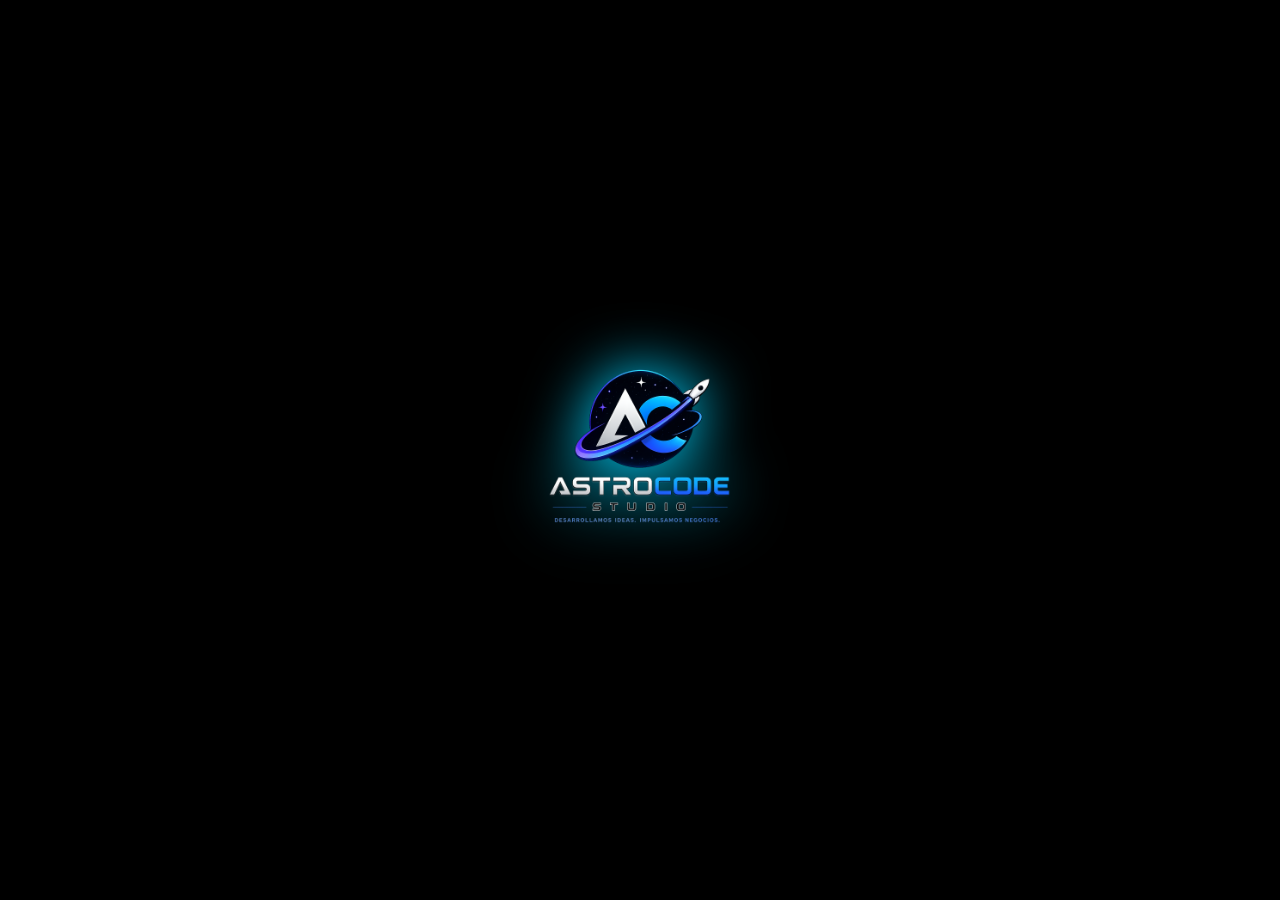
==== Contacto.html @ 104526f7 "Create Contacto.html" ====
<!DOCTYPE html>
<html lang="es">
<head>
<meta charset="UTF-8">
<meta name="viewport" content="width=device-width, initial-scale=1.0">
<title>AstroCode Studio</title>

<link href="https://fonts.googleapis.com/css2?family=Orbitron:wght@400;600&family=Inter:wght@300;400;500;600&display=swap" rel="stylesheet">

<link rel="Stylesheet" href="Styles.css">
    
</head>

<body>

<div id="loader"><img src="logo.png"></div>
<canvas id="stars"></canvas>

<header>
<div class="logo">AstroCode | Studio </div>
<div class="menu-toggle" onclick="toggleMenu()">☰</div>

<nav id="nav">
<a href="#">Inicio</a>
<a href="#nosotros">Nosotros</a>
<a href="#servicios">Servicios</a>
<a href="Paquete.html">Paquetes </a>
<a href="#portafolio">Portafolio</a>
<a href="#testimonios">Testimonios</a>
<a href="#contacto">Contacto</a>
</nav>
</header>

<!-- CONTACTO -->
<section id="contacto">
<h2>Contacto</h2>

<form class="contact-form" action="https://formspree.io/f/xblaqzoy" method="POST">
<input type="text" name="name" placeholder="Nombre" required>
<input type="email" name="email" placeholder="Correo" required>
<textarea name="message" placeholder="Mensaje" required></textarea>
<button class="btn">Enviar</button>
</form>

</section>
---- Styles.css ----
*{margin:0;padding:0;box-sizing:border-box;}

body{
  font-family:'Inter',sans-serif;
  background:radial-gradient(circle at center,#050816,#000);
  color:#fff;
  overflow-x:hidden;
}

/* LOADER */
#loader{
  position:fixed;
  width:100%;
  height:100vh;
  background:#000;
  display:flex;
  justify-content:center;
  align-items:center;
  z-index:9999;
  transition:opacity 1s;
}
#loader img{
  width:220px;
  animation:intro 4s forwards;
}
@keyframes intro{
  0%{opacity:0;transform:scale(.6);filter:blur(20px);}
  60%{opacity:1;transform:scale(1.1);}
  100%{transform:scale(1);filter:drop-shadow(0 0 30px #00d4ff);}
}

/* ESTRELLAS */
#stars{
  position:fixed;
  width:100%;
  height:100%;
  z-index:-1;
  opacity:0;
  transition:2s;
}

/* HEADER */
header{
  position:fixed;
  width:100%;
  padding:18px 30px;
  display:flex;
  justify-content:space-between;
  align-items:center;
  backdrop-filter:blur(15px);
  background:rgba(5,7,13,0.7);
  z-index:1000;
}

header::after{
  content:"";
  position:absolute;
  bottom:0;
  width:200%;
  height:2px;
  background:linear-gradient(90deg,#00d4ff,#00ffe5,#5b8cff,#00d4ff);
  animation:rgb 6s linear infinite;
}

@keyframes rgb{
  0%{transform:translateX(-50%)}
  100%{transform:translateX(0)}
}

.logo{
  font-family:'Orbitron';
  color:#00d4ff;
}

/* NAV */
nav{
  display:flex;
  gap:20px;
}

nav a{
  color:#aaa;
  text-decoration:none;
  font-size:0.9rem;
}

nav a:hover{color:#fff;}

/* MENU MOBILE */
.menu-toggle{
  display:none;
  font-size:1.5rem;
  cursor:pointer;
}

/* HERO */
.hero{
  height:100vh;
  display:flex;
  justify-content:center;
  align-items:center;
  text-align:center;
  opacity:0;
  transform:translateY(40px);
  transition:1s;
}

.hero img{width:170px;}

.hero h1{
  font-family:'Orbitron';
  font-size:2.5rem;
  background:linear-gradient(90deg,#00d4ff,#00ffe5,#5b8cff);
  -webkit-background-clip:text;
  -webkit-text-fill-color:transparent;
}

.subtext{
  max-width:650px;
  color:#aaa;
  margin-top:15px;
}

#dynamic-text{
  color:#00d4ff;
  margin-top:10px;
}

/* BOTON */
.btn{
  margin-top:25px;
  padding:12px 30px;
  border-radius:30px;
  border:none;
  background:rgba(20,25,50,.5);
  color:#fff;
  cursor:pointer;
  transition:.3s;
}
.btn:hover{
  background:linear-gradient(90deg,#00d4ff,#00ffe5,#5b8cff);
  color:#000;
}

/* SECCIONES */
section{
  padding:120px 20px;
  max-width:1100px;
  margin:auto;
  opacity:0;
  transform:translateY(40px);
  transition:1s;
}
section.show{
  opacity:1;
  transform:translateY(0);
}

/* GRID GENERAL */
.grid{
  display:grid;
  grid-template-columns:repeat(auto-fit,minmax(320px,380px));
  justify-content:center;
  gap:30px;
}

/* CARDS */
.card{
  background:rgba(20,25,50,.6);
  padding:30px;
  border-radius:20px;
  box-shadow:0 0 25px rgba(0,212,255,.15);
  max-width:380px;
  margin:auto;
}

/* CONTENIDO INTERNO */
.card-content{
  display:flex;
  flex-direction:column;
  gap:15px;
  text-align:center;
}

/* BIENVENIDA */
.welcome-box{
  padding:50px;
  border-radius:20px;
  background:rgba(20,25,50,.6);
  box-shadow:0 0 40px rgba(0,212,255,.2);
}

/* CAROUSEL */
.carousel{overflow:hidden;border-radius:20px;}
.slides{display:flex;transition:.5s;}
.slide{min-width:100%;}
.slide img{width:100%;border-radius:20px;}

.dots{text-align:center;margin-top:10px;}
.dots span{
  display:inline-block;
  width:10px;height:10px;
  background:#555;margin:5px;
  border-radius:50%;
  cursor:pointer;
}
.dots .active{background:#00d4ff;}

/* FORM */
.contact-form input,
.contact-form textarea{
  width:100%;
  padding:12px;
  margin:10px 0;
  border-radius:10px;
  border:none;
  background:#111;
  color:#fff;
}

/* ===== PAQUETES (ESTÁTICO PRO) ===== */

.packages{
  text-align:center;
  position:relative;
}

.packages h2{
  margin-bottom:50px;
}

/* CARDS PAQUETES */
.package-card{
  position:relative;
}

/* PRECIO */
.package-price{
  font-size:2.2rem;
  margin:10px 0;
  color:#00d4ff;
  font-weight:600;
}

/* LISTA */
.package-list{
  list-style:none;
  margin:10px auto;
  max-width:260px;
  line-height:1.6;
}

.package-list li{
  margin:6px 0;
  color:#aaa;
}

/* BOTÓN */
.package-btn{
  width:100%;
  margin-top:15px;
}

/* PRO (SIN ANIMACIÓN) */
.package-pro{
  border:1px solid rgba(0,212,255,.4);
  box-shadow:0 0 40px rgba(0,212,255,.25);
}

/* BADGE */
.package-badge{
  position:absolute;
  top:15px;
  right:15px;
  background:linear-gradient(90deg,#00d4ff,#00ffe5);
  color:#000;
  padding:5px 12px;
  border-radius:15px;
  font-size:.7rem;
  font-weight:600;
}

.package-pro li{
  color:#cfffff;
}

/* FOOTER */
footer{
  text-align:center;
  padding:30px;
  color:#777;
}

/* MOBILE */
@media(max-width:768px){

  .menu-toggle{display:block;}

  nav{
    position:absolute;
    top:70px;
    right:20px;
    background:#0d1224;
    flex-direction:column;
    padding:20px;
    border-radius:15px;
    display:none;
  }

  nav.active{
    display:flex;
  }

  .grid{
    grid-template-columns:1fr;
  }

}
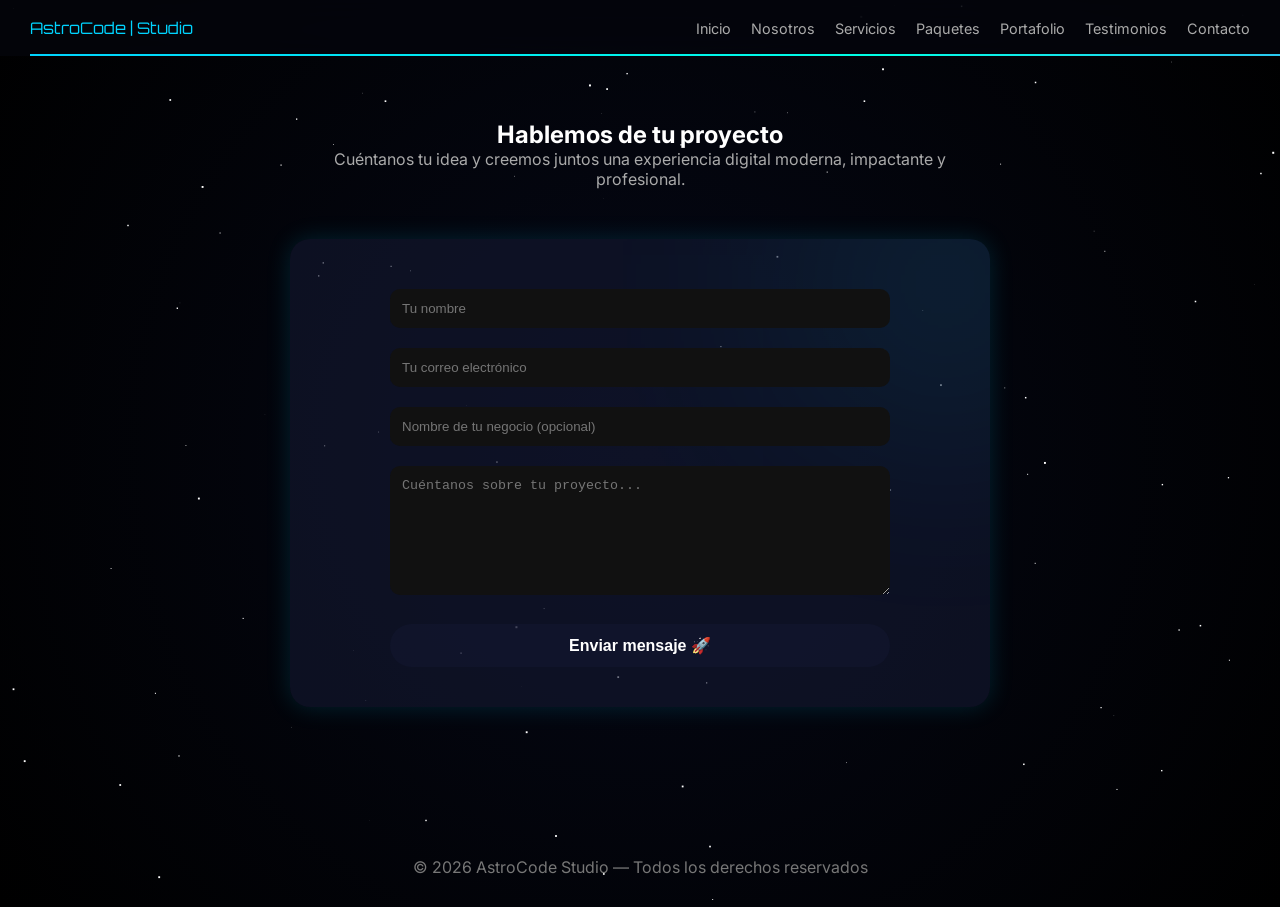
==== commit 9d42b83a: "Update Contacto.html" ====
--- a/Contacto.html
+++ b/Contacto.html
@@ -3,43 +3,189 @@
 <head>
 <meta charset="UTF-8">
 <meta name="viewport" content="width=device-width, initial-scale=1.0">
-<title>AstroCode Studio</title>
+
+<title>Contacto | AstroCode Studio</title>
 
 <link href="https://fonts.googleapis.com/css2?family=Orbitron:wght@400;600&family=Inter:wght@300;400;500;600&display=swap" rel="stylesheet">
 
-<link rel="Stylesheet" href="Styles.css">
-    
+<link rel="stylesheet" href="Styles.css">
+
 </head>
 
 <body>
 
-<div id="loader"><img src="logo.png"></div>
+<!-- 🌌 ESTRELLAS -->
 <canvas id="stars"></canvas>
 
+<!-- HEADER -->
 <header>
-<div class="logo">AstroCode | Studio </div>
+
+<div class="logo">AstroCode | Studio</div>
+
 <div class="menu-toggle" onclick="toggleMenu()">☰</div>
 
 <nav id="nav">
-<a href="#">Inicio</a>
-<a href="#nosotros">Nosotros</a>
-<a href="#servicios">Servicios</a>
-<a href="Paquete.html">Paquetes </a>
-<a href="#portafolio">Portafolio</a>
-<a href="#testimonios">Testimonios</a>
-<a href="#contacto">Contacto</a>
+<a href="index.html">Inicio</a>
+<a href="nosotros.html">Nosotros</a>
+<a href="servicios.html">Servicios</a>
+<a href="paquetes.html">Paquetes</a>
+<a href="portafolio.html">Portafolio</a>
+<a href="testimonios.html">Testimonios</a>
+<a href="contacto.html">Contacto</a>
 </nav>
+
 </header>
 
-<!-- CONTACTO -->
-<section id="contacto">
-<h2>Contacto</h2>
+<!-- 🚀 CONTACTO -->
+<section class="show">
 
-<form class="contact-form" action="https://formspree.io/f/xblaqzoy" method="POST">
-<input type="text" name="name" placeholder="Nombre" required>
-<input type="email" name="email" placeholder="Correo" required>
-<textarea name="message" placeholder="Mensaje" required></textarea>
-<button class="btn">Enviar</button>
+<h2 style="text-align:center;">Hablemos de tu proyecto</h2>
+
+<p class="subtext" style="text-align:center; margin:auto;">
+Cuéntanos tu idea y creemos juntos una experiencia digital moderna,
+impactante y profesional.
+</p>
+
+<!-- CARD CONTACTO -->
+<div class="card"
+style="
+max-width:700px;
+margin:50px auto 0 auto;
+padding:40px;
+position:relative;
+overflow:hidden;
+">
+
+<!-- GLOW -->
+<div style="
+position:absolute;
+width:250px;
+height:250px;
+background:#00d4ff;
+filter:blur(120px);
+opacity:.12;
+top:-80px;
+right:-80px;
+z-index:0;
+"></div>
+
+<form
+class="contact-form"
+action="https://formspree.io/f/xblaqzoy"
+method="POST"
+style="position:relative; z-index:2;"
+>
+
+<input
+type="text"
+name="name"
+placeholder="Tu nombre"
+required
+>
+
+<input
+type="email"
+name="email"
+placeholder="Tu correo electrónico"
+required
+>
+
+<input
+type="text"
+name="business"
+placeholder="Nombre de tu negocio (opcional)"
+>
+
+<textarea
+name="message"
+placeholder="Cuéntanos sobre tu proyecto..."
+rows="7"
+required
+></textarea>
+
+<button
+class="btn"
+type="submit"
+style="
+width:100%;
+margin-top:15px;
+font-weight:600;
+font-size:1rem;
+"
+>
+Enviar mensaje 🚀
+</button>
+
 </form>
 
+</div>
+
 </section>
+
+<!-- FOOTER -->
+<footer>
+© 2026 AstroCode Studio — Todos los derechos reservados
+</footer>
+
+<script>
+
+/* MENU MOBILE */
+function toggleMenu(){
+document.getElementById("nav").classList.toggle("active");
+}
+
+/* 🌌 ESTRELLAS */
+const canvas = document.getElementById('stars');
+const ctx = canvas.getContext('2d');
+
+canvas.width = window.innerWidth;
+canvas.height = window.innerHeight;
+
+let stars = [];
+
+for(let i=0;i<120;i++){
+
+stars.push({
+x:Math.random()*canvas.width,
+y:Math.random()*canvas.height,
+s:Math.random()*2
+});
+
+}
+
+function animateStars(){
+
+ctx.clearRect(0,0,canvas.width,canvas.height);
+
+ctx.fillStyle="white";
+
+stars.forEach(star=>{
+
+ctx.fillRect(star.x,star.y,star.s,star.s);
+
+star.y += 0.2;
+
+if(star.y > canvas.height){
+star.y = 0;
+}
+
+});
+
+requestAnimationFrame(animateStars);
+
+}
+
+animateStars();
+
+/* RESPONSIVE */
+window.addEventListener('resize',()=>{
+
+canvas.width = window.innerWidth;
+canvas.height = window.innerHeight;
+
+});
+
+</script>
+
+</body>
+</html>
--- a/Styles.css
+++ b/Styles.css
@@ -7,7 +7,7 @@
   overflow-x:hidden;
 }
 
-/* LOADER */
+/* ===== LOADER (SOLO VISUAL, NO ROMPE NADA) ===== */
 #loader{
   position:fixed;
   width:100%;
@@ -17,29 +17,29 @@
   justify-content:center;
   align-items:center;
   z-index:9999;
-  transition:opacity 1s;
-}
+}
+
 #loader img{
   width:220px;
-  animation:intro 4s forwards;
-}
+  animation:intro 3s forwards;
+}
+
 @keyframes intro{
   0%{opacity:0;transform:scale(.6);filter:blur(20px);}
-  60%{opacity:1;transform:scale(1.1);}
+  60%{opacity:1;transform:scale(1.05);}
   100%{transform:scale(1);filter:drop-shadow(0 0 30px #00d4ff);}
 }
 
-/* ESTRELLAS */
+/* ===== ESTRELLAS ===== */
 #stars{
   position:fixed;
   width:100%;
   height:100%;
   z-index:-1;
-  opacity:0;
-  transition:2s;
-}
-
-/* HEADER */
+  opacity:1;
+}
+
+/* ===== HEADER ===== */
 header{
   position:fixed;
   width:100%;
@@ -72,7 +72,7 @@
   color:#00d4ff;
 }
 
-/* NAV */
+/* ===== NAV ===== */
 nav{
   display:flex;
   gap:20px;
@@ -82,27 +82,27 @@
   color:#aaa;
   text-decoration:none;
   font-size:0.9rem;
-}
-
-nav a:hover{color:#fff;}
-
-/* MENU MOBILE */
+  transition:.3s;
+}
+
+nav a:hover{
+  color:#fff;
+}
+
+/* ===== MENU MOBILE ===== */
 .menu-toggle{
   display:none;
   font-size:1.5rem;
   cursor:pointer;
 }
 
-/* HERO */
+/* ===== HERO ===== */
 .hero{
   height:100vh;
   display:flex;
   justify-content:center;
   align-items:center;
   text-align:center;
-  opacity:0;
-  transform:translateY(40px);
-  transition:1s;
 }
 
 .hero img{width:170px;}
@@ -126,7 +126,7 @@
   margin-top:10px;
 }
 
-/* BOTON */
+/* ===== BOTONES ===== */
 .btn{
   margin-top:25px;
   padding:12px 30px;
@@ -137,76 +137,90 @@
   cursor:pointer;
   transition:.3s;
 }
+
 .btn:hover{
   background:linear-gradient(90deg,#00d4ff,#00ffe5,#5b8cff);
   color:#000;
 }
 
-/* SECCIONES */
+/* ===== SECCIONES ===== */
 section{
   padding:120px 20px;
   max-width:1100px;
   margin:auto;
-  opacity:0;
-  transform:translateY(40px);
-  transition:1s;
-}
-section.show{
-  opacity:1;
-  transform:translateY(0);
-}
-
-/* GRID GENERAL */
+}
+
+/* ===== GRID ===== */
 .grid{
   display:grid;
-  grid-template-columns:repeat(auto-fit,minmax(320px,380px));
-  justify-content:center;
+  grid-template-columns:repeat(auto-fit,minmax(300px,1fr));
   gap:30px;
-}
-
-/* CARDS */
+  margin-top:40px;
+}
+
+/* ===== CARDS ===== */
 .card{
   background:rgba(20,25,50,.6);
   padding:30px;
   border-radius:20px;
   box-shadow:0 0 25px rgba(0,212,255,.15);
-  max-width:380px;
-  margin:auto;
-}
-
-/* CONTENIDO INTERNO */
-.card-content{
-  display:flex;
-  flex-direction:column;
-  gap:15px;
-  text-align:center;
-}
-
-/* BIENVENIDA */
+  text-align:center;
+}
+
+/* ===== BIENVENIDA ===== */
 .welcome-box{
   padding:50px;
   border-radius:20px;
   background:rgba(20,25,50,.6);
   box-shadow:0 0 40px rgba(0,212,255,.2);
-}
-
-/* CAROUSEL */
-.carousel{overflow:hidden;border-radius:20px;}
-.slides{display:flex;transition:.5s;}
-.slide{min-width:100%;}
-.slide img{width:100%;border-radius:20px;}
-
-.dots{text-align:center;margin-top:10px;}
+  text-align:center;
+}
+
+/* ===== CAROUSEL ===== */
+.carousel{
+  overflow:hidden;
+  border-radius:20px;
+}
+
+.slides{
+  display:flex;
+  transition:.5s;
+}
+
+.slide{
+  min-width:100%;
+}
+
+.slide img{
+  width:100%;
+  border-radius:20px;
+}
+
+.dots{
+  text-align:center;
+  margin-top:10px;
+}
+
 .dots span{
   display:inline-block;
-  width:10px;height:10px;
-  background:#555;margin:5px;
+  width:10px;
+  height:10px;
+  background:#555;
+  margin:5px;
   border-radius:50%;
   cursor:pointer;
 }
-.dots .active{background:#00d4ff;}
-
-/* FORM */
+
+.dots .active{
+  background:#00d4ff;
+}
+
+/* ===== FORM ===== */
+.contact-form{
+  max-width:500px;
+  margin:auto;
+}
+
 .contact-form input,
 .contact-form textarea{
   width:100%;
@@ -218,56 +232,40 @@
   color:#fff;
 }
 
-/* ===== PAQUETES (ESTÁTICO PRO) ===== */
-
+/* ===== PAQUETES ===== */
 .packages{
   text-align:center;
-  position:relative;
 }
 
 .packages h2{
-  margin-bottom:50px;
-}
-
-/* CARDS PAQUETES */
+  margin-bottom:40px;
+}
+
 .package-card{
   position:relative;
 }
 
-/* PRECIO */
 .package-price{
-  font-size:2.2rem;
-  margin:10px 0;
+  font-size:2rem;
+  margin:15px 0;
   color:#00d4ff;
-  font-weight:600;
-}
-
-/* LISTA */
+}
+
 .package-list{
   list-style:none;
-  margin:10px auto;
-  max-width:260px;
-  line-height:1.6;
+  margin:15px 0;
 }
 
 .package-list li{
-  margin:6px 0;
+  margin:8px 0;
   color:#aaa;
 }
 
-/* BOTÓN */
-.package-btn{
-  width:100%;
-  margin-top:15px;
-}
-
-/* PRO (SIN ANIMACIÓN) */
 .package-pro{
   border:1px solid rgba(0,212,255,.4);
   box-shadow:0 0 40px rgba(0,212,255,.25);
 }
 
-/* BADGE */
 .package-badge{
   position:absolute;
   top:15px;
@@ -277,24 +275,25 @@
   padding:5px 12px;
   border-radius:15px;
   font-size:.7rem;
-  font-weight:600;
-}
-
-.package-pro li{
-  color:#cfffff;
-}
-
-/* FOOTER */
+}
+
+.package-btn{
+  width:100%;
+}
+
+/* ===== FOOTER ===== */
 footer{
   text-align:center;
   padding:30px;
   color:#777;
 }
 
-/* MOBILE */
+/* ===== MOBILE ===== */
 @media(max-width:768px){
 
-  .menu-toggle{display:block;}
+  .menu-toggle{
+    display:block;
+  }
 
   nav{
     position:absolute;
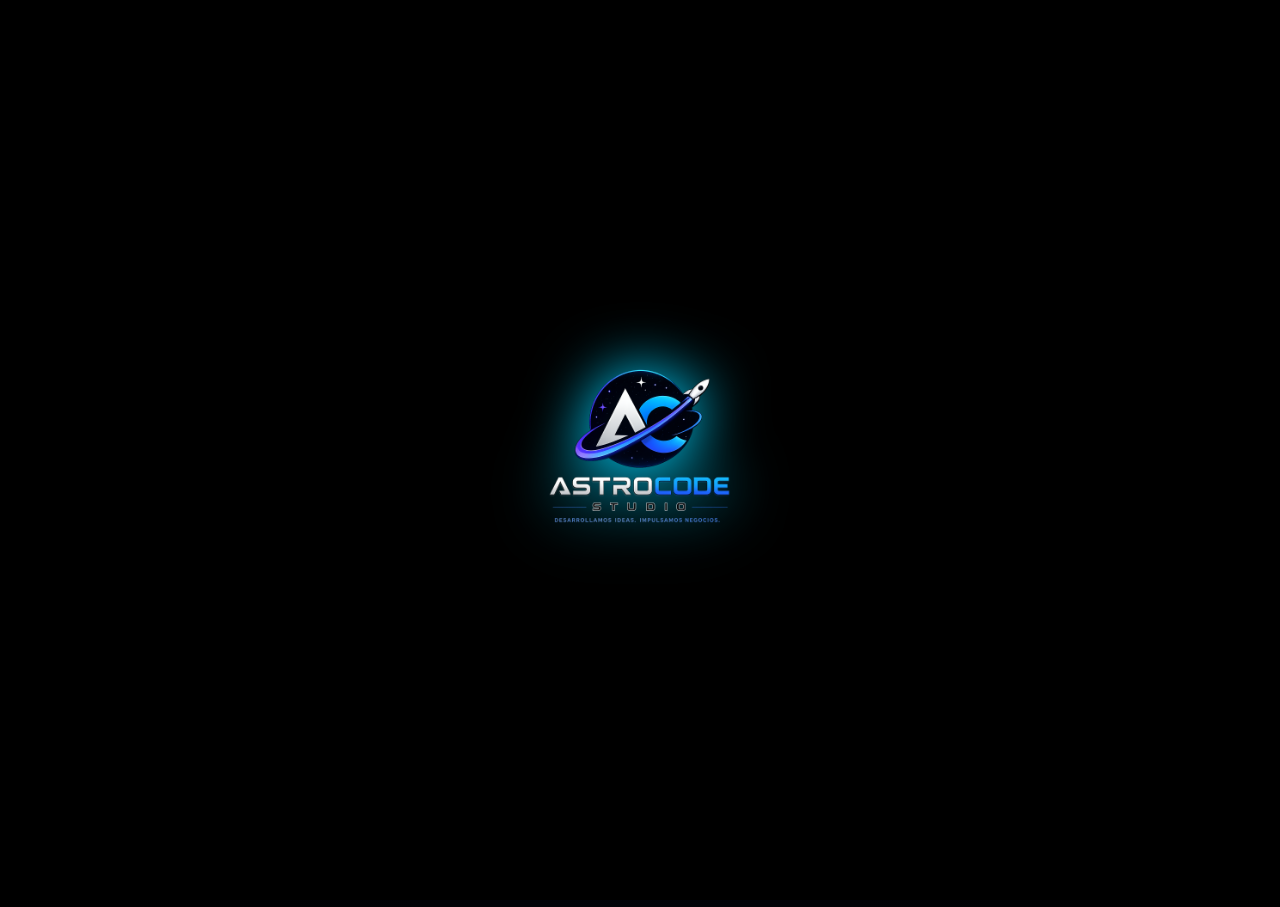
==== commit c3338e74: "Update Contacto.html" ====
--- a/Contacto.html
+++ b/Contacto.html
@@ -3,38 +3,35 @@
 <head>
 <meta charset="UTF-8">
 <meta name="viewport" content="width=device-width, initial-scale=1.0">
+<title>AstroCode Studio</title>
 
-<title>Contacto | AstroCode Studio</title>
-
+<link rel="icon" type="image/png" href="logo.png">
 <link href="https://fonts.googleapis.com/css2?family=Orbitron:wght@400;600&family=Inter:wght@300;400;500;600&display=swap" rel="stylesheet">
 
-<link rel="stylesheet" href="Styles.css">
-
+<link rel="Stylesheet" href="Styles.css">
+    
 </head>
 
 <body>
 
-<!-- 🌌 ESTRELLAS -->
+<div id="loader"><img src="logo.png"></div>
 <canvas id="stars"></canvas>
 
-<!-- HEADER -->
 <header>
-
-<div class="logo">AstroCode | Studio</div>
-
+<div class="logo">AstroCode | Studio </div>
 <div class="menu-toggle" onclick="toggleMenu()">☰</div>
 
 <nav id="nav">
 <a href="index.html">Inicio</a>
-<a href="nosotros.html">Nosotros</a>
-<a href="servicios.html">Servicios</a>
-<a href="paquetes.html">Paquetes</a>
-<a href="portafolio.html">Portafolio</a>
-<a href="testimonios.html">Testimonios</a>
-<a href="contacto.html">Contacto</a>
+<a href="Nosotros.html">Nosotros</a>
+<a href="Servicios.html">Servicios</a>
+<a href="Paquete.html">Paquetes </a>
+<a href="Portafolio.html">Portafolio</a>
+<a href="Testimonios.html">Testimonios</a>
+<a href="Contacto.html">Contacto</a>
 </nav>
+</header>
 
-</header>
 
 <!-- 🚀 CONTACTO -->
 <section class="show">
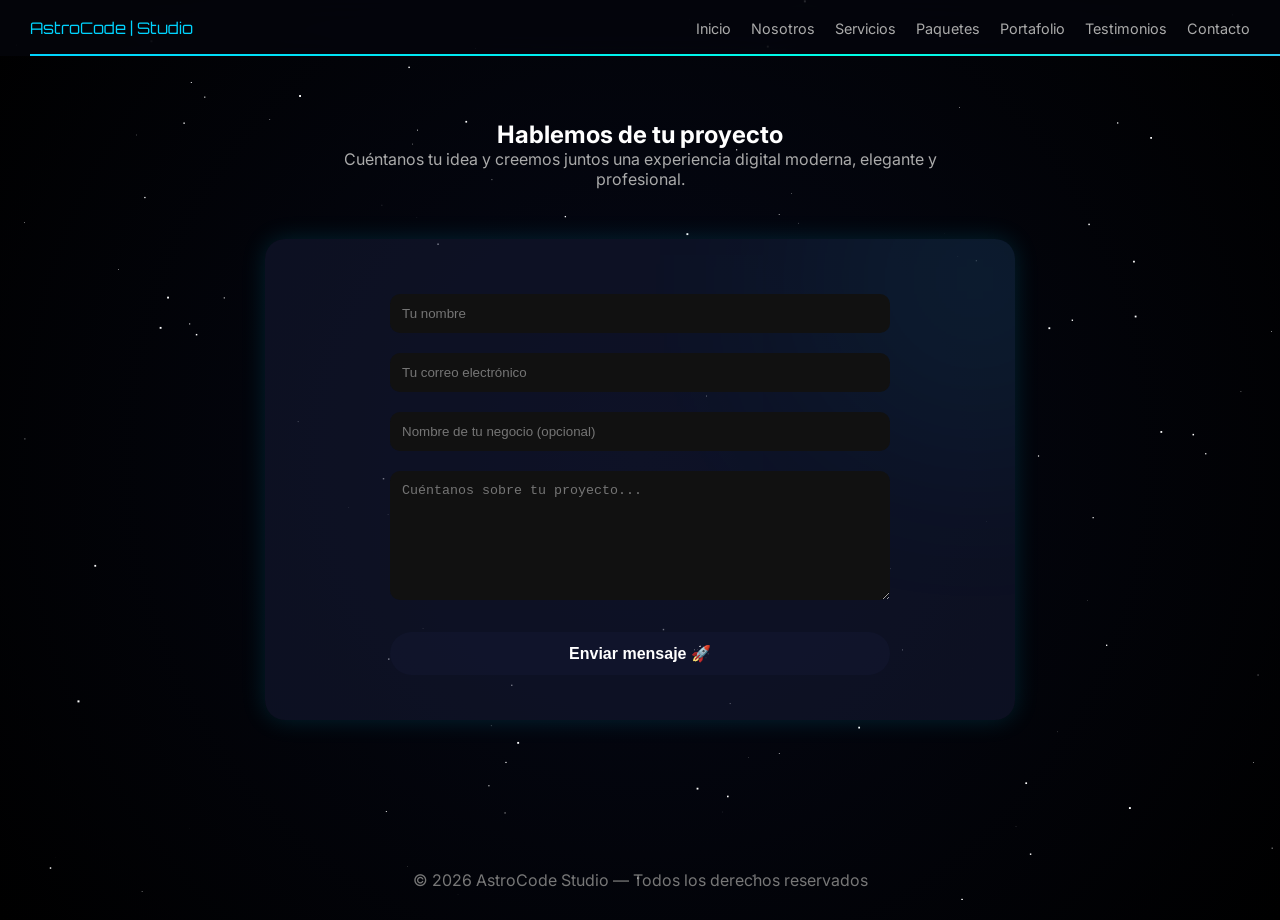
==== commit 93bb795e: "Update Contacto.html" ====
--- a/Contacto.html
+++ b/Contacto.html
@@ -1,54 +1,66 @@
 <!DOCTYPE html>
 <html lang="es">
+
 <head>
+
 <meta charset="UTF-8">
 <meta name="viewport" content="width=device-width, initial-scale=1.0">
-<title>AstroCode Studio</title>
-
+
+<title>Contacto | AstroCode Studio</title>
+
+<!-- FAVICON -->
 <link rel="icon" type="image/png" href="logo.png">
+
+<!-- FUENTES -->
 <link href="https://fonts.googleapis.com/css2?family=Orbitron:wght@400;600&family=Inter:wght@300;400;500;600&display=swap" rel="stylesheet">
 
-<link rel="Stylesheet" href="Styles.css">
-    
+<!-- CSS -->
+<link rel="stylesheet" href="Styles.css">
+
 </head>
 
 <body>
 
-<div id="loader"><img src="logo.png"></div>
+<!-- 🌌 ESTRELLAS -->
 <canvas id="stars"></canvas>
 
+<!-- HEADER -->
 <header>
-<div class="logo">AstroCode | Studio </div>
+
+<div class="logo">AstroCode | Studio</div>
+
 <div class="menu-toggle" onclick="toggleMenu()">☰</div>
 
 <nav id="nav">
 <a href="index.html">Inicio</a>
 <a href="Nosotros.html">Nosotros</a>
 <a href="Servicios.html">Servicios</a>
-<a href="Paquete.html">Paquetes </a>
+<a href="Paquete.html">Paquetes</a>
 <a href="Portafolio.html">Portafolio</a>
 <a href="Testimonios.html">Testimonios</a>
 <a href="Contacto.html">Contacto</a>
 </nav>
+
 </header>
-
 
 <!-- 🚀 CONTACTO -->
 <section class="show">
 
-<h2 style="text-align:center;">Hablemos de tu proyecto</h2>
+<h2 style="text-align:center;">
+Hablemos de tu proyecto
+</h2>
 
 <p class="subtext" style="text-align:center; margin:auto;">
 Cuéntanos tu idea y creemos juntos una experiencia digital moderna,
-impactante y profesional.
+elegante y profesional.
 </p>
 
-<!-- CARD CONTACTO -->
+<!-- CARD -->
 <div class="card"
 style="
-max-width:700px;
+max-width:750px;
 margin:50px auto 0 auto;
-padding:40px;
+padding:45px;
 position:relative;
 overflow:hidden;
 ">
@@ -56,13 +68,13 @@
 <!-- GLOW -->
 <div style="
 position:absolute;
-width:250px;
-height:250px;
+width:260px;
+height:260px;
 background:#00d4ff;
 filter:blur(120px);
-opacity:.12;
-top:-80px;
-right:-80px;
+opacity:.10;
+top:-90px;
+right:-90px;
 z-index:0;
 "></div>
 
@@ -105,7 +117,7 @@
 type="submit"
 style="
 width:100%;
-margin-top:15px;
+margin-top:18px;
 font-weight:600;
 font-size:1rem;
 "
@@ -126,12 +138,18 @@
 
 <script>
 
-/* MENU MOBILE */
+/* =========================
+   MENU MOBILE
+========================= */
+
 function toggleMenu(){
 document.getElementById("nav").classList.toggle("active");
 }
 
-/* 🌌 ESTRELLAS */
+/* =========================
+   ESTRELLAS
+========================= */
+
 const canvas = document.getElementById('stars');
 const ctx = canvas.getContext('2d');
 
@@ -140,12 +158,12 @@
 
 let stars = [];
 
-for(let i=0;i<120;i++){
+for(let i = 0; i < 120; i++){
 
 stars.push({
-x:Math.random()*canvas.width,
-y:Math.random()*canvas.height,
-s:Math.random()*2
+x: Math.random() * canvas.width,
+y: Math.random() * canvas.height,
+s: Math.random() * 2
 });
 
 }
@@ -154,11 +172,11 @@
 
 ctx.clearRect(0,0,canvas.width,canvas.height);
 
-ctx.fillStyle="white";
+ctx.fillStyle = "white";
 
 stars.forEach(star=>{
 
-ctx.fillRect(star.x,star.y,star.s,star.s);
+ctx.fillRect(star.x, star.y, star.s, star.s);
 
 star.y += 0.2;
 
@@ -172,9 +190,14 @@
 
 }
 
+canvas.style.opacity = 1;
+
 animateStars();
 
-/* RESPONSIVE */
+/* =========================
+   RESPONSIVE
+========================= */
+
 window.addEventListener('resize',()=>{
 
 canvas.width = window.innerWidth;
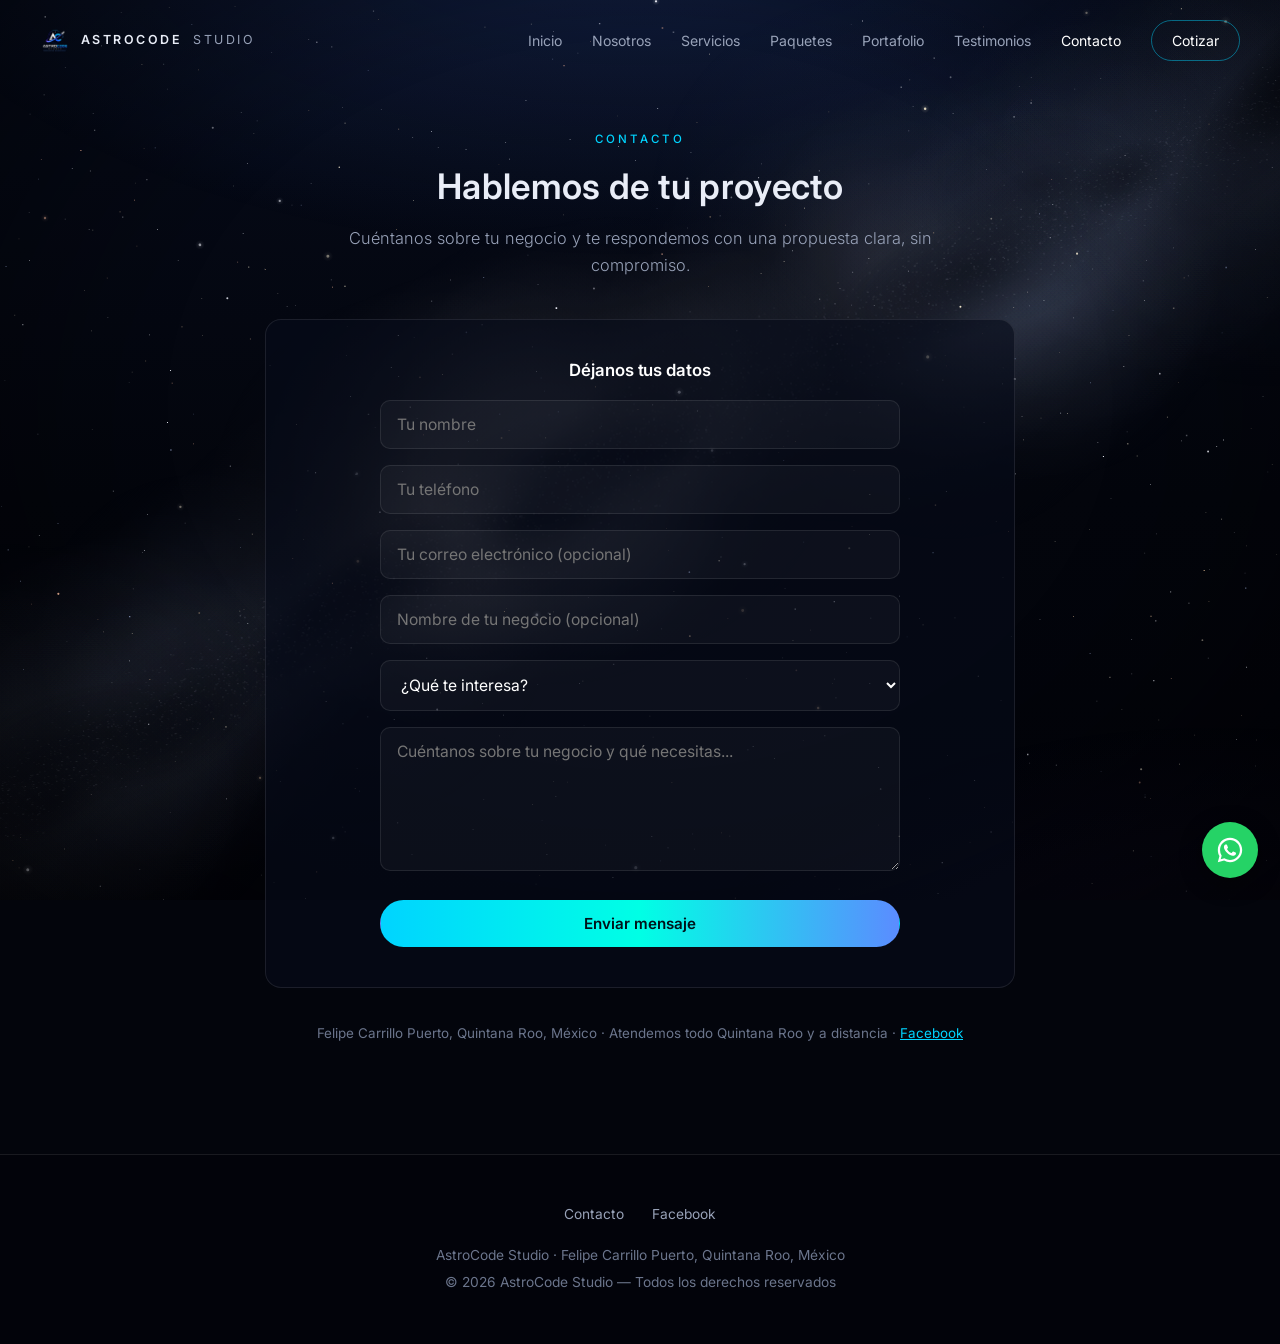
==== commit 3652b715: "Add files via upload" ====
--- a/Contacto.html
+++ b/Contacto.html
@@ -1,36 +1,660 @@
 <!DOCTYPE html>
 <html lang="es">
-
 <head>
-
 <meta charset="UTF-8">
 <meta name="viewport" content="width=device-width, initial-scale=1.0">
-
-<title>Contacto | AstroCode Studio</title>
-
-<!-- FAVICON -->
-<link rel="icon" type="image/png" href="logo.png">
-
-<!-- FUENTES -->
-<link href="https://fonts.googleapis.com/css2?family=Orbitron:wght@400;600&family=Inter:wght@300;400;500;600&display=swap" rel="stylesheet">
-
-<!-- CSS -->
-<link rel="stylesheet" href="Styles.css">
+<title>Contacto | Cotiza tu página web en Felipe Carrillo Puerto — AstroCode Studio</title>
+<meta name="description" content="Escríbenos por WhatsApp o llena el formulario y recibe tu cotización de página web, automatización o marketing digital en Quintana Roo.">
+<meta name="theme-color" content="#050816">
+<link rel="canonical" href="https://astrocodestudio.vercel.app/Contacto.html">
+
+<meta property="og:type" content="website">
+<meta property="og:locale" content="es_MX">
+<meta property="og:site_name" content="AstroCode Studio">
+<meta property="og:title" content="Contacto | Cotiza tu página web en Felipe Carrillo Puerto — AstroCode Studio">
+<meta property="og:description" content="Escríbenos por WhatsApp o llena el formulario y recibe tu cotización de página web, automatización o marketing digital en Quintana Roo.">
+<meta property="og:url" content="https://astrocodestudio.vercel.app/Contacto.html">
+<meta property="og:image" content="https://astrocodestudio.vercel.app/logo-512.png">
+<meta name="twitter:card" content="summary">
+
+<link rel="icon" type="image/png" href="[data-uri]">
+<link rel="preconnect" href="https://fonts.googleapis.com">
+<link rel="preconnect" href="https://fonts.gstatic.com" crossorigin>
+<link href="https://fonts.googleapis.com/css2?family=Instrument+Serif:ital@0;1&family=Inter:wght@300;400;500;600&display=swap" rel="stylesheet">
+<script>document.documentElement.className+=" js";</script>
+<style>
+/* =====================================================
+   ASTROCODE STUDIO - ESTILOS
+   Cielo nocturno, sobrio y elegante
+===================================================== */
+
+:root{
+  --bg:#03050c;
+  --text:#e9edf7;
+  --muted:#98a2b8;
+  --faint:#6b758c;
+  --line:rgba(255,255,255,.09);
+  --line-strong:rgba(255,255,255,.2);
+  --card:rgba(8,12,26,.62);
+  --accent:#00d4ff;
+  --accent-soft:#8eeaff;
+  --serif:'Orbitron','Inter',sans-serif;
+  --grad:linear-gradient(90deg,#00d4ff,#00ffe5,#5b8cff);
+}
+
+*{margin:0;padding:0;box-sizing:border-box;}
+
+html{
+  scroll-behavior:smooth;
+  background:var(--bg) linear-gradient(180deg,#060b1a 0%,#03050c 55%,#02030a 100%) fixed;
+  min-height:100%;
+}
+
+body{
+  font-family:'Inter',system-ui,sans-serif;
+  background:transparent;
+  color:var(--text);
+  overflow-x:hidden;
+  line-height:1.65;
+  -webkit-font-smoothing:antialiased;
+}
+
+h1,h2{
+  font-family:var(--serif);
+  font-weight:600;
+  letter-spacing:.01em;
+  line-height:1.2;
+}
+h1 em,h2 em{font-style:italic;color:var(--accent-soft);}
+
+h2{font-size:clamp(1.5rem,3.4vw,2.2rem);margin-bottom:14px;}
+h3{font-size:1.05rem;font-weight:600;letter-spacing:-.005em;line-height:1.3;}
+
+a{color:inherit;}
+
+/* ===== LOADER (intro original) ===== */
+#loader{
+  position:fixed;
+  inset:0;
+  background:#000;
+  display:flex;
+  justify-content:center;
+  align-items:center;
+  z-index:9999;
+  animation:loaderOut .9s ease 3.1s forwards;
+}
+#loader img{width:200px;animation:intro 3s forwards;}
+
+@keyframes intro{
+  0%{opacity:0;transform:scale(.6);filter:blur(20px);}
+  60%{opacity:1;transform:scale(1.05);}
+  100%{transform:scale(1);filter:drop-shadow(0 0 30px #00d4ff);}
+}
+@keyframes loaderOut{to{opacity:0;visibility:hidden;}}
+
+/* el hero y el cielo aparecen cuando termina el intro */
+.home .hero{opacity:0;animation:heroIn 1s ease 3.4s forwards;}
+@keyframes heroIn{to{opacity:1;}}
+
+/* ===== FONDO: CIELO ===== */
+.space-deco{
+  position:fixed;
+  inset:0;
+  z-index:-2;
+  pointer-events:none;
+}
+.sky-glow{
+  position:absolute;
+  inset:0;
+  background:
+    radial-gradient(ellipse 85% 55% at 50% -10%,rgba(44,74,146,.30),transparent 70%),
+    radial-gradient(ellipse 60% 45% at 95% 112%,rgba(58,42,104,.18),transparent 70%);
+}
+
+#stars{
+  position:fixed;
+  inset:0;
+  width:100%;
+  height:100%;
+  z-index:-1;
+}
+
+.vignette{
+  position:fixed;
+  inset:0;
+  z-index:-1;
+  pointer-events:none;
+  background:radial-gradient(ellipse at 50% 45%,transparent 52%,rgba(0,0,0,.55) 100%);
+}
+
+/* ===== HEADER ===== */
+header{
+  position:fixed;
+  top:0;
+  width:100%;
+  padding:20px 40px;
+  display:flex;
+  justify-content:space-between;
+  align-items:center;
+  z-index:1000;
+  border-bottom:1px solid transparent;
+  transition:background .35s,border-color .35s,padding .35s;
+}
+header.scrolled{
+  padding:13px 40px;
+  background:rgba(3,5,12,.8);
+  backdrop-filter:blur(14px);
+  -webkit-backdrop-filter:blur(14px);
+  border-bottom-color:var(--line);
+}
+
+.logo{
+  display:flex;
+  align-items:center;
+  gap:11px;
+  font-size:.78rem;
+  font-weight:600;
+  letter-spacing:.2em;
+  text-transform:uppercase;
+  color:var(--text);
+  text-decoration:none;
+}
+.logo b{font-weight:400;color:var(--muted);}
+.logo img{width:30px;height:30px;}
+
+/* ===== NAV ===== */
+nav{display:flex;gap:30px;align-items:center;}
+
+nav a{
+  color:var(--muted);
+  text-decoration:none;
+  font-size:.88rem;
+  transition:color .25s;
+}
+nav a:hover,
+nav a.current{color:#fff;}
+
+nav a.nav-cta{
+  color:#fff;
+  padding:8px 20px;
+  border:1px solid rgba(0,212,255,.45);
+  border-radius:999px;
+  transition:background .25s,color .25s,border-color .25s;
+}
+nav a.nav-cta:hover{background:var(--grad);color:#00121a;border-color:transparent;}
+
+.menu-toggle{
+  display:none;
+  font-size:1.5rem;
+  cursor:pointer;
+  background:none;
+  border:none;
+  color:#fff;
+  line-height:1;
+}
+
+/* ===== HERO ===== */
+.hero{
+  min-height:100vh;
+  display:flex;
+  justify-content:center;
+  align-items:center;
+  text-align:center;
+  padding-top:100px;
+}
+
+.hero img{
+  width:130px;
+  height:130px;
+  filter:drop-shadow(0 0 22px rgba(0,212,255,.35));
+}
+
+.hero h1{
+  font-size:clamp(1.9rem,5vw,3rem);
+  margin-top:12px;
+  background:var(--grad);
+  -webkit-background-clip:text;
+  background-clip:text;
+  -webkit-text-fill-color:transparent;
+}
+
+.subtext{
+  max-width:650px;
+  color:var(--muted);
+  margin:18px auto 0;
+  font-size:1.02rem;
+  font-weight:300;
+}
+
+#dynamic-text{
+  color:var(--accent);
+  margin-top:18px;
+  min-height:1.6em;
+  font-weight:500;
+  transition:opacity .3s;
+}
+
+.hero .btn{margin-top:28px;}
+
+/* ===== BOTONES ===== */
+.btn{
+  display:inline-block;
+  margin-top:25px;
+  padding:13px 32px;
+  border-radius:30px;
+  border:1px solid rgba(0,212,255,.38);
+  background:rgba(14,20,46,.55);
+  color:#fff;
+  cursor:pointer;
+  transition:background .25s,color .25s,border-color .25s,box-shadow .25s,transform .25s;
+  text-decoration:none;
+  font-family:inherit;
+  font-size:.95rem;
+  font-weight:500;
+  text-align:center;
+}
+.btn:hover{
+  background:var(--grad);
+  color:#00121a;
+  border-color:transparent;
+  box-shadow:0 8px 28px rgba(0,212,255,.25);
+}
+
+.btn-primary{
+  background:var(--grad);
+  color:#00121a;
+  border-color:transparent;
+  font-weight:600;
+}
+.btn-primary:hover{
+  filter:brightness(1.08);
+  transform:translateY(-1px);
+  box-shadow:0 10px 32px rgba(0,212,255,.38);
+}
+
+/* chispas del botón Bienvenidos */
+.particle{
+  position:fixed;
+  width:6px;
+  height:6px;
+  border-radius:50%;
+  background:#00e5ff;
+  box-shadow:0 0 10px #00e5ff;
+  pointer-events:none;
+  z-index:2000;
+  animation:spark 1s ease-out forwards;
+}
+@keyframes spark{to{transform:translate(var(--dx),var(--dy)) scale(0);opacity:0;}}
+
+/* ===== SECCIONES ===== */
+section{
+  padding:130px 24px 70px;
+  max-width:1120px;
+  margin:auto;
+}
+section.tight{padding-top:84px;}
+
+.section-title{text-align:center;}
+
+.eyebrow{
+  display:block;
+  text-align:center;
+  color:var(--accent);
+  font-size:.72rem;
+  font-weight:500;
+  letter-spacing:.26em;
+  margin-bottom:16px;
+}
+
+/* ===== GRID ===== */
+.grid{
+  display:grid;
+  grid-template-columns:repeat(auto-fit,minmax(290px,1fr));
+  gap:22px;
+  margin-top:50px;
+}
+.grid-4{grid-template-columns:repeat(auto-fit,minmax(230px,1fr));}
+
+/* ===== TARJETAS ===== */
+.card{
+  background:var(--card);
+  padding:32px;
+  border-radius:16px;
+  border:1px solid var(--line);
+  text-align:left;
+  position:relative;
+  transition:transform .3s,border-color .3s,background .3s;
+}
+.card:hover{
+  transform:translateY(-3px);
+  border-color:var(--line-strong);
+  background:rgba(12,17,34,.7);
+}
+.card.no-tilt:hover{transform:none;}
+
+.card p{color:var(--muted);margin-top:12px;font-size:.96rem;}
+.card h3{color:#fff;}
+.card .btn{margin-top:22px;}
+
+.card-wide{grid-column:1 / -1;}
+
+/* ===== ICONOS ===== */
+.ico{
+  width:46px;
+  height:46px;
+  border-radius:12px;
+  display:flex;
+  align-items:center;
+  justify-content:center;
+  margin-bottom:22px;
+  color:var(--accent);
+  border:1px solid var(--line);
+  background:rgba(255,255,255,.03);
+}
+
+/* ===== PASOS ===== */
+.step-num{
+  display:block;
+  font-family:var(--serif);
+  font-size:1.8rem;
+  line-height:1;
+  color:var(--accent);
+  margin-bottom:18px;
+}
+
+/* ===== CHIPS ===== */
+.chips{
+  display:flex;
+  flex-wrap:wrap;
+  gap:10px;
+  justify-content:center;
+  margin-top:34px;
+}
+.chip{
+  padding:8px 18px;
+  border-radius:999px;
+  border:1px solid var(--line);
+  background:rgba(8,12,26,.5);
+  color:var(--muted);
+  font-size:.86rem;
+}
+
+/* ===== CTA FINAL ===== */
+.welcome-box{
+  padding:72px 30px;
+  border-radius:20px;
+  background:rgba(8,12,26,.6);
+  border:1px solid var(--line);
+  text-align:center;
+}
+.welcome-box p{color:var(--muted);max-width:560px;margin:14px auto 0;font-weight:300;}
+
+/* ===== FAQ ===== */
+.faq{max-width:780px;margin:46px auto 0;}
+
+.faq details{
+  background:var(--card);
+  border-radius:12px;
+  padding:20px 24px;
+  margin-bottom:10px;
+  border:1px solid var(--line);
+  transition:border-color .25s;
+}
+.faq details[open]{border-color:var(--line-strong);}
+.faq summary{cursor:pointer;font-weight:500;list-style:none;}
+.faq summary::-webkit-details-marker{display:none;}
+.faq summary::after{content:"+";float:right;color:var(--accent);font-size:1.3rem;line-height:1;}
+.faq details[open] summary::after{content:"–";}
+.faq details p{color:var(--muted);margin-top:12px;font-size:.96rem;}
+
+/* ===== PORTAFOLIO ===== */
+.thumb{
+  height:190px;
+  border-radius:12px;
+  margin-bottom:22px;
+  display:flex;
+  align-items:center;
+  justify-content:center;
+  font-family:var(--serif);
+  font-size:1.5rem;
+  letter-spacing:.1em;
+  color:#fff;
+  background:linear-gradient(135deg,#0a1226,#112046);
+  border:1px solid var(--line);
+  overflow:hidden;
+}
+.thumb img{width:100%;height:100%;object-fit:cover;}
+.thumb-alt{background:linear-gradient(135deg,#130d2b,#241a52);}
+
+.tag{
+  display:inline-block;
+  padding:3px 12px;
+  border-radius:999px;
+  font-size:.7rem;
+  letter-spacing:.06em;
+  border:1px solid var(--line);
+  color:var(--accent);
+  margin-bottom:12px;
+}
+
+/* ===== FORM ===== */
+.contact-form{max-width:520px;margin:auto;text-align:left;}
+
+.contact-form input,
+.contact-form textarea,
+.contact-form select{
+  width:100%;
+  padding:14px 16px;
+  margin:8px 0;
+  border-radius:10px;
+  border:1px solid var(--line);
+  background:rgba(255,255,255,.035);
+  color:#fff;
+  font-family:inherit;
+  font-size:.98rem;
+  transition:border-color .2s,background .2s;
+}
+.contact-form input:focus,
+.contact-form textarea:focus,
+.contact-form select:focus{
+  outline:none;
+  border-color:var(--accent);
+  background:rgba(255,255,255,.055);
+}
+.contact-form select option{background:#0a0f24;}
+
+/* ===== PAQUETES ===== */
+.packages{text-align:center;}
+.packages h2{margin-bottom:14px;}
+
+.package-card{
+  display:flex;
+  flex-direction:column;
+  text-align:center;
+}
+.package-card .card-content{display:flex;flex-direction:column;flex:1;}
+
+.card .package-price{
+  font-family:var(--serif);
+  font-size:2.3rem;
+  line-height:1.1;
+  margin:22px 0 6px;
+  color:#fff;
+}
+.card .package-price small{
+  font-family:'Inter',sans-serif;
+  font-size:.8rem;
+  color:var(--faint);
+  letter-spacing:.06em;
+}
+.card .package-note{font-size:.84rem;margin-top:0;color:var(--faint);}
+
+.package-list{list-style:none;margin:26px 0;text-align:left;flex:1;}
+.package-list li{
+  position:relative;
+  padding-left:26px;
+  margin:12px 0;
+  color:#cbd3e6;
+  font-size:.93rem;
+}
+.package-list li::before{
+  content:"";
+  position:absolute;
+  left:4px;
+  top:.42em;
+  width:5px;
+  height:10px;
+  border:solid var(--accent);
+  border-width:0 1.5px 1.5px 0;
+  transform:rotate(45deg);
+}
+
+.package-pro{
+  border-color:rgba(0,212,255,.5);
+  background:rgba(10,18,40,.75);
+  box-shadow:0 0 40px rgba(0,212,255,.12);
+}
+
+.package-badge{
+  position:absolute;
+  top:-12px;
+  left:50%;
+  transform:translateX(-50%);
+  white-space:nowrap;
+  background:var(--grad);
+  color:#00121a;
+  padding:5px 14px;
+  border-radius:999px;
+  font-size:.66rem;
+  font-weight:600;
+  letter-spacing:.14em;
+}
+
+.package-btn{width:100%;}
+
+.fine-print{
+  text-align:center;
+  color:var(--faint);
+  font-size:.84rem;
+  max-width:700px;
+  margin:34px auto 0;
+}
+
+/* ===== WHATSAPP FLOTANTE ===== */
+.wa-float{
+  position:fixed;
+  right:22px;
+  bottom:22px;
+  width:56px;
+  height:56px;
+  border-radius:50%;
+  background:#25D366;
+  display:flex;
+  align-items:center;
+  justify-content:center;
+  box-shadow:0 6px 22px rgba(0,0,0,.45);
+  z-index:900;
+  transition:transform .2s;
+}
+.wa-float:hover{transform:scale(1.07);}
+
+/* ===== FOOTER ===== */
+footer{
+  text-align:center;
+  padding:48px 20px 50px;
+  margin-top:40px;
+  color:var(--faint);
+  font-size:.86rem;
+  border-top:1px solid var(--line);
+  background:rgba(2,3,10,.55);
+}
+footer a{color:var(--muted);text-decoration:none;transition:color .2s;}
+footer a:hover{color:#fff;}
+footer p{margin-top:4px;}
+.footer-links{
+  display:flex;
+  gap:28px;
+  justify-content:center;
+  flex-wrap:wrap;
+  margin-bottom:18px;
+}
+
+/* ===== APARICIÓN SUAVE AL HACER SCROLL ===== */
+.js .reveal{
+  opacity:0;
+  transform:translateY(14px);
+  transition:opacity .7s ease,transform .7s ease;
+}
+.js .reveal.in{opacity:1;transform:none;}
+
+/* ===== MOBILE ===== */
+@media(max-width:900px){
+
+  header,
+  header.scrolled{padding:14px 20px;}
+  .menu-toggle{display:block;}
+
+  nav{
+    position:absolute;
+    top:100%;
+    right:16px;
+    background:rgba(5,8,20,.97);
+    border:1px solid var(--line);
+    flex-direction:column;
+    align-items:flex-start;
+    padding:22px 26px;
+    border-radius:14px;
+    display:none;
+    gap:18px;
+    min-width:190px;
+  }
+  nav.active{display:flex;}
+
+  .grid{grid-template-columns:1fr;}
+  section{padding-top:100px;}
+  section.tight{padding-top:56px;}
+  .card{padding:26px;}
+  .trust{margin-top:44px;}
+  .trust span:not(:last-child)::after{margin:0 12px;}
+}
+
+@media(prefers-reduced-motion:reduce){
+  *{animation-duration:.01ms !important;animation-iteration-count:1 !important;scroll-behavior:auto !important;transition:none !important;}
+  .js .reveal{opacity:1;transform:none;}
+}
+
+/* ===== MENSAJE DE FORMULARIO ENVIADO ===== */
+.form-ok{
+  margin:18px auto 0;
+  max-width:520px;
+  padding:18px 22px;
+  border-radius:12px;
+  border:1px solid rgba(0,212,255,.4);
+  background:rgba(0,212,255,.07);
+  color:#fff;
+  text-align:center;
+}
+.form-ok[hidden]{display:none;}
+
+@media(prefers-reduced-motion:reduce){
+  #loader{display:none;}
+  .home .hero{opacity:1;animation:none;}
+}
+
+#formulario h3{text-align:center;}
+
+</style>
 
 </head>
-
 <body>
 
-<!-- 🌌 ESTRELLAS -->
-<canvas id="stars"></canvas>
-
-<!-- HEADER -->
+<div class="space-deco" aria-hidden="true"><div class="sky-glow"></div></div>
+<canvas id="stars" aria-hidden="true"></canvas>
+<div class="vignette" aria-hidden="true"></div>
+
 <header>
-
-<div class="logo">AstroCode | Studio</div>
-
-<div class="menu-toggle" onclick="toggleMenu()">☰</div>
-
+<a class="logo" href="index.html"><img src="[data-uri]" alt="">AstroCode <b>Studio</b></a>
+<button class="menu-toggle" aria-label="Abrir menú" aria-expanded="false" aria-controls="nav">☰</button>
 <nav id="nav">
 <a href="index.html">Inicio</a>
 <a href="Nosotros.html">Nosotros</a>
@@ -39,171 +663,426 @@
 <a href="Portafolio.html">Portafolio</a>
 <a href="Testimonios.html">Testimonios</a>
 <a href="Contacto.html">Contacto</a>
+<a class="nav-cta" href="Contacto.html">Cotizar</a>
 </nav>
-
 </header>
 
-<!-- 🚀 CONTACTO -->
-<section class="show">
-
-<h2 style="text-align:center;">
-Hablemos de tu proyecto
-</h2>
-
-<p class="subtext" style="text-align:center; margin:auto;">
-Cuéntanos tu idea y creemos juntos una experiencia digital moderna,
-elegante y profesional.
+<section>
+
+<span class="eyebrow">CONTACTO</span>
+<h2 class="section-title">Hablemos de tu proyecto</h2>
+
+<p class="subtext section-title">
+Cuéntanos sobre tu negocio y te respondemos con una propuesta clara, sin compromiso.
 </p>
 
-<!-- CARD -->
-<div class="card"
-style="
-max-width:750px;
-margin:50px auto 0 auto;
-padding:45px;
-position:relative;
-overflow:hidden;
-">
-
-<!-- GLOW -->
-<div style="
-position:absolute;
-width:260px;
-height:260px;
-background:#00d4ff;
-filter:blur(120px);
-opacity:.10;
-top:-90px;
-right:-90px;
-z-index:0;
-"></div>
-
-<form
-class="contact-form"
-action="https://formspree.io/f/xblaqzoy"
-method="POST"
-style="position:relative; z-index:2;"
->
-
-<input
-type="text"
-name="name"
-placeholder="Tu nombre"
-required
->
-
-<input
-type="email"
-name="email"
-placeholder="Tu correo electrónico"
-required
->
-
-<input
-type="text"
-name="business"
-placeholder="Nombre de tu negocio (opcional)"
->
-
-<textarea
-name="message"
-placeholder="Cuéntanos sobre tu proyecto..."
-rows="7"
-required
-></textarea>
-
-<button
-class="btn"
-type="submit"
-style="
-width:100%;
-margin-top:18px;
-font-weight:600;
-font-size:1rem;
-"
->
-Enviar mensaje 🚀
-</button>
+<div class="card no-tilt" id="formulario" style="max-width:750px;margin:40px auto 0;padding:40px;">
+
+<h3 style="margin-bottom:10px;">Déjanos tus datos</h3>
+
+<p class="form-ok" id="form-ok" hidden>Gracias, recibimos tu mensaje. Te contactaremos muy pronto.</p>
+
+<form class="contact-form" id="contact-form" action="https://formsubmit.co/astrocodestudio1@gmail.com" method="POST">
+
+<input type="hidden" name="_subject" value="Nueva cotización desde astrocodestudio.vercel.app">
+<input type="hidden" name="_template" value="table">
+<input type="hidden" name="_captcha" value="false">
+<input type="hidden" name="_next" value="https://astrocodestudio.vercel.app/Contacto.html?enviado=1">
+<input type="text" name="_honey" style="display:none" tabindex="-1" autocomplete="off">
+
+<input type="text" name="name" placeholder="Tu nombre" autocomplete="name" required>
+
+<input type="tel" name="whatsapp" placeholder="Tu teléfono" autocomplete="tel" required>
+
+<input type="email" name="email" placeholder="Tu correo electrónico (opcional)" autocomplete="email">
+
+<input type="text" name="business" placeholder="Nombre de tu negocio (opcional)">
+
+<select name="service" aria-label="Servicio de interés">
+<option value="">¿Qué te interesa?</option>
+<option>Página web</option>
+<option>Web + WhatsApp automático</option>
+<option>Plan mensual de contenido y marketing</option>
+<option>Blog</option>
+<option>Otra cosa</option>
+</select>
+
+<textarea name="message" placeholder="Cuéntanos sobre tu negocio y qué necesitas..." rows="6" required></textarea>
+
+<button class="btn btn-primary" type="submit" style="width:100%;margin-top:14px;">Enviar mensaje</button>
 
 </form>
 
 </div>
 
+<p class="fine-print">Felipe Carrillo Puerto, Quintana Roo, México · Atendemos todo Quintana Roo y a distancia ·
+<a href="https://www.facebook.com/p/AstroCode-Studio-P%C3%A1ginas-Web-y-Blogs-61589007658422/" target="_blank" rel="noopener" style="color:var(--accent);">Facebook</a></p>
+
 </section>
 
-<!-- FOOTER -->
 <footer>
-© 2026 AstroCode Studio — Todos los derechos reservados
+<div class="footer-links">
+<a href="Contacto.html">Contacto</a>
+<a href="https://www.facebook.com/p/AstroCode-Studio-P%C3%A1ginas-Web-y-Blogs-61589007658422/" target="_blank" rel="noopener">Facebook</a>
+</div>
+<p>AstroCode Studio · Felipe Carrillo Puerto, Quintana Roo, México</p>
+<p>© 2026 AstroCode Studio — Todos los derechos reservados</p>
 </footer>
 
+<script src="config.js"></script>
 <script>
-
-/* =========================
-   MENU MOBILE
-========================= */
-
-function toggleMenu(){
-document.getElementById("nav").classList.toggle("active");
-}
-
-/* =========================
-   ESTRELLAS
-========================= */
-
-const canvas = document.getElementById('stars');
-const ctx = canvas.getContext('2d');
-
-canvas.width = window.innerWidth;
-canvas.height = window.innerHeight;
-
-let stars = [];
-
-for(let i = 0; i < 120; i++){
-
-stars.push({
-x: Math.random() * canvas.width,
-y: Math.random() * canvas.height,
-s: Math.random() * 2
-});
-
-}
-
-function animateStars(){
-
-ctx.clearRect(0,0,canvas.width,canvas.height);
-
-ctx.fillStyle = "white";
-
-stars.forEach(star=>{
-
-ctx.fillRect(star.x, star.y, star.s, star.s);
-
-star.y += 0.2;
-
-if(star.y > canvas.height){
-star.y = 0;
-}
-
-});
-
-requestAnimationFrame(animateStars);
-
-}
-
-canvas.style.opacity = 1;
-
-animateStars();
-
-/* =========================
-   RESPONSIVE
-========================= */
-
-window.addEventListener('resize',()=>{
-
-canvas.width = window.innerWidth;
-canvas.height = window.innerHeight;
-
-});
+/* =====================================================
+   ASTROCODE STUDIO - SCRIPT COMPARTIDO (todas las páginas)
+===================================================== */
+(function () {
+  "use strict";
+
+  var cfg = window.ASTRO || {};
+
+  /* ---------- MENÚ MÓVIL ---------- */
+  var toggle = document.querySelector(".menu-toggle");
+  var nav = document.getElementById("nav");
+
+  if (toggle && nav) {
+    toggle.addEventListener("click", function () {
+      var open = nav.classList.toggle("active");
+      toggle.setAttribute("aria-expanded", open ? "true" : "false");
+    });
+    nav.addEventListener("click", function (e) {
+      if (e.target.tagName === "A") {
+        nav.classList.remove("active");
+        toggle.setAttribute("aria-expanded", "false");
+      }
+    });
+  }
+
+  /* ---------- LINK ACTIVO EN EL MENÚ ---------- */
+  var page = location.pathname.split("/").pop() || "index.html";
+  var links = document.querySelectorAll("#nav a:not(.nav-cta)");
+  for (var i = 0; i < links.length; i++) {
+    if (links[i].getAttribute("href") === page) {
+      links[i].classList.add("current");
+      links[i].setAttribute("aria-current", "page");
+    }
+  }
+
+  /* ---------- WHATSAPP ---------- */
+  var num = String(cfg.whatsapp || "").replace(/\D/g, "");
+  var waReady = /^\d{10,15}$/.test(num);
+
+  function waUrl(msg) {
+    return "https://wa.me/" + num + "?text=" + encodeURIComponent(msg || cfg.defaultMessage || "");
+  }
+
+  /* Cualquier <a data-wa="mensaje"> se convierte en link de WhatsApp.
+     Si aún no configuras el número, conserva su href de respaldo (Contacto). */
+  var waLinks = document.querySelectorAll("[data-wa]");
+  for (var j = 0; j < waLinks.length; j++) {
+    if (waReady) {
+      var msg = waLinks[j].getAttribute("data-wa");
+      waLinks[j].href = waUrl(msg === "1" || msg === "" ? "" : msg);
+      waLinks[j].target = "_blank";
+      waLinks[j].rel = "noopener";
+    }
+  }
+
+  /* Botón flotante */
+  if (waReady) {
+    var fab = document.createElement("a");
+    fab.className = "wa-float";
+    fab.href = waUrl();
+    fab.target = "_blank";
+    fab.rel = "noopener";
+    fab.setAttribute("aria-label", "Escríbenos por WhatsApp");
+    fab.innerHTML =
+      '<svg viewBox="0 0 32 32" width="30" height="30" aria-hidden="true" fill="#fff">' +
+      '<path d="M16.004 3C8.832 3 3 8.83 3 16c0 2.29.6 4.52 1.74 6.49L3 29l6.7-1.72A12.94 12.94 0 0 0 16 29c7.17 0 13-5.83 13-13S23.17 3 16.004 3zm0 23.6c-1.95 0-3.86-.53-5.53-1.52l-.4-.24-3.98 1.02 1.06-3.88-.26-.4A10.57 10.57 0 0 1 5.4 16c0-5.9 4.8-10.6 10.6-10.6S26.6 10.1 26.6 16 21.9 26.6 16.004 26.6zm5.8-7.93c-.32-.16-1.88-.93-2.17-1.03-.29-.11-.5-.16-.72.16-.21.32-.82 1.03-1 1.24-.19.21-.37.24-.69.08-.32-.16-1.35-.5-2.57-1.58-.95-.85-1.59-1.9-1.77-2.22-.19-.32-.02-.49.14-.65.14-.14.32-.37.48-.56.16-.19.21-.32.32-.53.1-.21.05-.4-.03-.56-.08-.16-.72-1.74-.99-2.38-.26-.63-.52-.54-.72-.55h-.61c-.21 0-.56.08-.85.4-.29.32-1.11 1.09-1.11 2.65s1.14 3.07 1.3 3.29c.16.21 2.24 3.42 5.43 4.8.76.33 1.35.52 1.81.67.76.24 1.45.21 2 .13.61-.09 1.88-.77 2.14-1.51.27-.74.27-1.38.19-1.51-.08-.13-.29-.21-.61-.37z"/></svg>';
+    document.body.appendChild(fab);
+  }
+
+  /* ---------- FORMULARIO DE CONTACTO ---------- */
+  var form = document.getElementById("contact-form");
+  if (form) {
+    var params = new URLSearchParams(window.location.search);
+    var srv = params.get("servicio");
+    var sel = form.querySelector("select[name=service]");
+    if (srv && sel) {
+      for (var o = 0; o < sel.options.length; o++) {
+        if (sel.options[o].text === srv) { sel.selectedIndex = o; break; }
+      }
+    }
+    if (params.get("enviado") === "1") {
+      var ok = document.getElementById("form-ok");
+      if (ok) ok.hidden = false;
+      form.style.display = "none";
+    }
+  }
+
+  var reduce = window.matchMedia && window.matchMedia("(prefers-reduced-motion: reduce)").matches;
+  var scrollY = 0;
+  var header = document.querySelector("header");
+
+  function onScroll() {
+    scrollY = window.pageYOffset || 0;
+    if (header) header.classList.toggle("scrolled", scrollY > 12);
+  }
+  window.addEventListener("scroll", onScroll, { passive: true });
+  onScroll();
+
+  /* =====================================================
+     CIELO NOCTURNO
+     - Estrellas con magnitudes y colores espectrales reales
+     - Vía Láctea generada una vez (polvo, franjas oscuras, estrellas débiles)
+     - Todo el cielo gira muy despacio, como la rotación de la Tierra
+     - Un meteoro tenue de vez en cuando
+  ===================================================== */
+  var canvas = document.getElementById("stars");
+
+  if (canvas && canvas.getContext) {
+    var ctx = canvas.getContext("2d");
+    var W = 0, H = 0, R = 0, dpr = Math.min(window.devicePixelRatio || 1, 2);
+    var small = window.innerWidth < 700;
+    var stars = [], milky = null, meteor = null;
+    var mx = 0, my = 0, tx = 0, ty = 0, time = 0;
+    var lastW = 0;
+
+    function rand(a, b) { return a + Math.random() * (b - a); }
+    function gauss() { return (Math.random() + Math.random() + Math.random() - 1.5) / 1.5; }
+
+    /* tipo espectral: azul-blanca, blanca, amarilla, naranja, rojiza */
+    var SPECTRAL = [
+      [0.09, "190,208,255"],
+      [0.62, "244,246,255"],
+      [0.82, "255,243,214"],
+      [0.94, "255,214,170"],
+      [1.00, "255,190,160"]
+    ];
+    function pickColor() {
+      var r = Math.random();
+      for (var i = 0; i < SPECTRAL.length; i++) if (r < SPECTRAL[i][0]) return SPECTRAL[i][1];
+      return "255,255,255";
+    }
+
+    function size() {
+      W = window.innerWidth;
+      H = window.innerHeight;
+      canvas.width = W * dpr;
+      canvas.height = H * dpr;
+      canvas.style.width = W + "px";
+      canvas.style.height = H + "px";
+      ctx.setTransform(dpr, 0, 0, dpr, 0, 0);
+    }
+
+    function makeMilkyWay(radius) {
+      var S = Math.min(2000, Math.round(radius * 2));
+      var scale = S / (radius * 2);
+      var g = document.createElement("canvas");
+      g.width = g.height = S;
+      var c = g.getContext("2d");
+      c.translate(S / 2, S / 2);
+      c.scale(scale, scale);
+      c.rotate(-0.5);
+
+      var L = radius * 1.05;
+      var bw = radius * 0.17;
+
+      /* resplandor difuso de la banda */
+      c.globalCompositeOperation = "lighter";
+      for (var i = 0; i < 80; i++) {
+        var t = rand(-1, 1);
+        var x = t * L;
+        var y = gauss() * bw * 0.9;
+        var rad = rand(0.35, 0.95) * radius * 0.3;
+        var core = 1 - Math.abs(t) * 0.55;
+        var al = rand(0.022, 0.055) * core;
+        var warm = Math.abs(t) < 0.35 && Math.random() < 0.6;
+        var col = warm ? "226,206,186" : "168,188,232";
+        var gr = c.createRadialGradient(x, y, 0, x, y, rad);
+        gr.addColorStop(0, "rgba(" + col + "," + al + ")");
+        gr.addColorStop(1, "rgba(" + col + ",0)");
+        c.fillStyle = gr;
+        c.fillRect(x - rad, y - rad, rad * 2, rad * 2);
+      }
+
+      /* franjas de polvo oscuro */
+      c.globalCompositeOperation = "source-over";
+      for (var d = 0; d < 26; d++) {
+        var dx = rand(-L, L) * 0.9;
+        var dy = gauss() * bw * 0.4;
+        var dr = rand(0.12, 0.3) * radius * 0.3;
+        c.save();
+        c.translate(dx, dy);
+        c.rotate(rand(-0.4, 0.4));
+        c.scale(rand(1.6, 3.4), 1);
+        var dg = c.createRadialGradient(0, 0, 0, 0, 0, dr);
+        dg.addColorStop(0, "rgba(3,5,12,.38)");
+        dg.addColorStop(1, "rgba(3,5,12,0)");
+        c.fillStyle = dg;
+        c.fillRect(-dr, -dr, dr * 2, dr * 2);
+        c.restore();
+      }
+
+      /* estrellas muy débiles concentradas en la banda */
+      var n = small ? 2600 : 5400;
+      for (var k = 0; k < n; k++) {
+        var sx = rand(-L, L);
+        var sy = gauss() * bw * 0.55 * (1.1 - Math.abs(sx) / L * 0.35);
+        var a2 = rand(0.07, 0.45);
+        var sz = rand(0.35, 0.8);
+        c.fillStyle = "rgba(232,238,255," + a2 + ")";
+        c.fillRect(sx, sy, sz, sz);
+      }
+      return g;
+    }
+
+    function build() {
+      R = Math.hypot(W, Math.max(H, window.screen ? window.screen.height : H)) / 2 + 40;
+      var count = Math.round(Math.PI * R * R / (small ? 2900 : 1900));
+      stars = [];
+      for (var i = 0; i < count; i++) {
+        var a = Math.random() * 6.2832;
+        var d = Math.sqrt(Math.random()) * R;
+        var big = Math.pow(Math.random(), 9);
+        var c = pickColor();
+        stars.push({
+          x: Math.cos(a) * d,
+          y: Math.sin(a) * d,
+          r: 0.35 + big * 1.25,
+          a: 0.34 + Math.pow(Math.random(), 2) * 0.66,
+          c: c,
+          cs: "rgba(" + c + ",",
+          tw: Math.random() < 0.45 ? rand(0.8, 3) : 0,
+          ph: Math.random() * 6.2832
+        });
+      }
+      milky = makeMilkyWay(R);
+    }
+
+    function setup() {
+      size();
+      build();
+      lastW = W;
+    }
+    setup();
+
+    function spawnMeteor() {
+      var sp = rand(13, 18);
+      var ang = rand(0.35, 0.7);
+      meteor = {
+        x: rand(W * 0.15, W * 0.85),
+        y: rand(H * 0.05, H * 0.35),
+        vx: Math.cos(ang) * sp * (Math.random() < 0.5 ? 1 : -1),
+        vy: Math.sin(ang) * sp,
+        life: 0,
+        max: rand(26, 40)
+      };
+    }
+    function scheduleMeteor(ms) {
+      setTimeout(function () {
+        if (!document.hidden) spawnMeteor();
+        scheduleMeteor(rand(26000, 46000));
+      }, ms);
+    }
+
+    if (!reduce) {
+      window.addEventListener("mousemove", function (e) {
+        tx = e.clientX / W - 0.5;
+        ty = e.clientY / H - 0.5;
+      });
+      scheduleMeteor(9000);
+    }
+
+    function frame() {
+      time += 0.016;
+      mx += (tx - mx) * 0.04;
+      my += (ty - my) * 0.04;
+      ctx.clearRect(0, 0, W, H);
+
+      var ang = (reduce ? 0 : time * 0.0012) + scrollY * 0.00003;
+      ctx.save();
+      ctx.translate(W / 2 - mx * 3, H / 2 - my * 3);
+      ctx.rotate(ang);
+
+      ctx.globalAlpha = 0.92;
+      ctx.drawImage(milky, -R, -R, R * 2, R * 2);
+      ctx.globalAlpha = 1;
+
+      for (var n = 0; n < stars.length; n++) {
+        var s = stars[n];
+        var tw = s.tw ? 1 + 0.16 * Math.sin(time * s.tw + s.ph) : 1;
+        var al = Math.min(1, s.a * tw);
+        ctx.fillStyle = s.cs + al + ")";
+        if (s.r < 0.8) {
+          ctx.fillRect(s.x - s.r, s.y - s.r, s.r * 2, s.r * 2);
+        } else {
+          ctx.beginPath();
+          ctx.arc(s.x, s.y, s.r, 0, 6.2832);
+          ctx.fill();
+          if (s.r > 1.1) {
+            var gr = ctx.createRadialGradient(s.x, s.y, 0, s.x, s.y, s.r * 3.6);
+            gr.addColorStop(0, s.cs + (al * 0.22) + ")");
+            gr.addColorStop(1, s.cs + "0)");
+            ctx.fillStyle = gr;
+            ctx.fillRect(s.x - s.r * 3.6, s.y - s.r * 3.6, s.r * 7.2, s.r * 7.2);
+          }
+        }
+      }
+      ctx.restore();
+
+      /* meteoro */
+      if (meteor) {
+        meteor.x += meteor.vx;
+        meteor.y += meteor.vy;
+        meteor.life++;
+        var p = meteor.life / meteor.max;
+        var a = Math.sin(Math.min(1, p) * Math.PI) * 0.8;
+        var ex = meteor.x - meteor.vx * 7, ey = meteor.y - meteor.vy * 7;
+        var lg = ctx.createLinearGradient(meteor.x, meteor.y, ex, ey);
+        lg.addColorStop(0, "rgba(255,255,255," + a + ")");
+        lg.addColorStop(1, "rgba(200,215,255,0)");
+        ctx.strokeStyle = lg;
+        ctx.lineWidth = 1.1;
+        ctx.beginPath();
+        ctx.moveTo(meteor.x, meteor.y);
+        ctx.lineTo(ex, ey);
+        ctx.stroke();
+        if (p >= 1) meteor = null;
+      }
+
+      if (!reduce) requestAnimationFrame(frame);
+    }
+    frame();
+
+    window.addEventListener("resize", function () {
+      small = window.innerWidth < 700;
+      if (window.innerWidth !== lastW) {
+        setup();
+      } else {
+        size();
+      }
+      if (reduce) frame();
+    });
+  }
+
+  /* ---------- APARICIÓN SUAVE AL HACER SCROLL ---------- */
+  var targets = document.querySelectorAll(".card, .faq details, .welcome-box, .eyebrow, section h2, .chips, .trust");
+  if ("IntersectionObserver" in window && !reduce) {
+    var io = new IntersectionObserver(function (entries) {
+      entries.forEach(function (en) {
+        if (en.isIntersecting) {
+          var el = en.target;
+          el.classList.add("in");
+          io.unobserve(el);
+          setTimeout(function () { el.classList.remove("reveal", "in"); }, 900);
+        }
+      });
+    }, { threshold: 0.12 });
+    for (var t = 0; t < targets.length; t++) {
+      targets[t].classList.add("reveal");
+      io.observe(targets[t]);
+    }
+  }
+})();
 
 </script>
 
